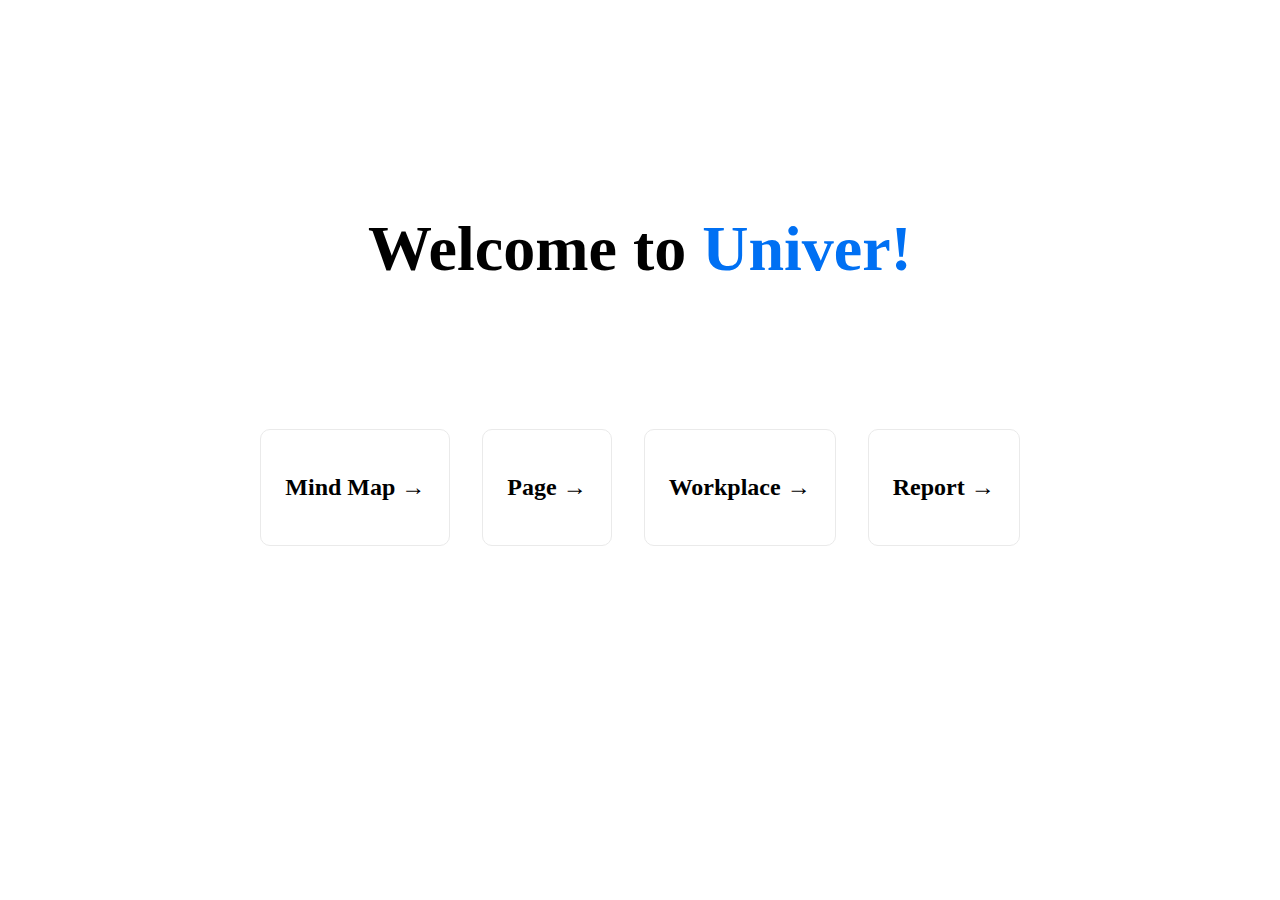
==== index.html @ 19201ba2 "new" ====
<!DOCTYPE html>
<html lang="en">
<head>
    <meta charset="UTF-8">
    <meta http-equiv="X-UA-Compatible" content="IE=edge">
    <meta name="viewport" content="width=device-width, initial-scale=1.0">
    <title>Univer Demo</title>
    <style>
        .main{
            display: flex;
            justify-content: center;
            align-items: center;

            min-height: 70vh;
            padding: 4rem 0;
            flex: 1 1;
            flex-direction: column;
        }
        .title{
            text-align: center;
            margin: 0;
            line-height: 1.15;
            font-size: 4rem;
            
        }
        .description{
            margin: 4rem 0;
            line-height: 1.5;
            font-size: 1.5rem;
            text-align: center;
        }
        .title a{
            color: #0070f3;
            text-decoration: none;
        }
        .list{
            display: flex;
            align-items: center;
            justify-content: center;
            flex-wrap: wrap;
        }

        .list .item{
            margin: 1rem;
            padding: 1.5rem;
            text-align: left;
            color: inherit;
            text-decoration: none;
            border: 1px solid #eaeaea;
            border-radius: 10px;
            transition: color .15s ease,border-color .15s ease;
            max-width: 300px;
        }
        .list .item:hover{
            color: #0070f3;
            border-color: #0070f3;
        }
    </style>
</head>
<body>
    <main class="main">
        <h1 class="title">Welcome to <a href="https://github.com/dream-num/univer">Univer!</a></h1>

        <p class="description"> </p>
        <!-- <p class="description">🚀Luckysheet 2.0 upgrade version</p> -->
        <div class="list">

            <a href="http://luckysheet.lashuju.com/mind-map/" target="_blank" rel="noopener noreferrer" class="item">
                <h2>Mind Map →</h2>
                <!-- <p>Univer Sheet Demo</p> -->
            </a>
            <a href="http://luckysheet.lashuju.com/page/?init=preset" target="_blank" rel="noopener noreferrer" class="item">
                <h2>Page →</h2>
                <!-- <p>Univer Sheet Demo</p> -->
            </a>
            <a href="http://luckysheet.lashuju.com/workplace/" target="_blank" rel="noopener noreferrer" class="item">
                <h2>Workplace →</h2>
                <!-- <p>Univer Sheet Demo</p> -->
            </a>
            <a href="http://luckysheet.lashuju.com/report/#/main" target="_blank" rel="noopener noreferrer" class="item">
                <h2>Report →</h2>
                <!-- <p>Univer Sheet Demo</p> -->
            </a>
            <!-- <a href="./sheet/" target="_blank" rel="noopener noreferrer" class="item">
                <h2>UniverSheet →</h2>
                <p>Univer Sheet Demo</p>
            </a>
            <a href="./doc/" target="_blank" rel="noopener noreferrer" class="item">
                <h2>UniverDoc →</h2>
                <p>Univer Doc Demo</p>
            </a>
            <a href="./slide/" target="_blank" rel="noopener noreferrer" class="item">
                <h2>UniverSlide →</h2>
                <p>Univer Slide Demo</p>
            </a> -->
        </div>
    </main>
    
</body>
</html>
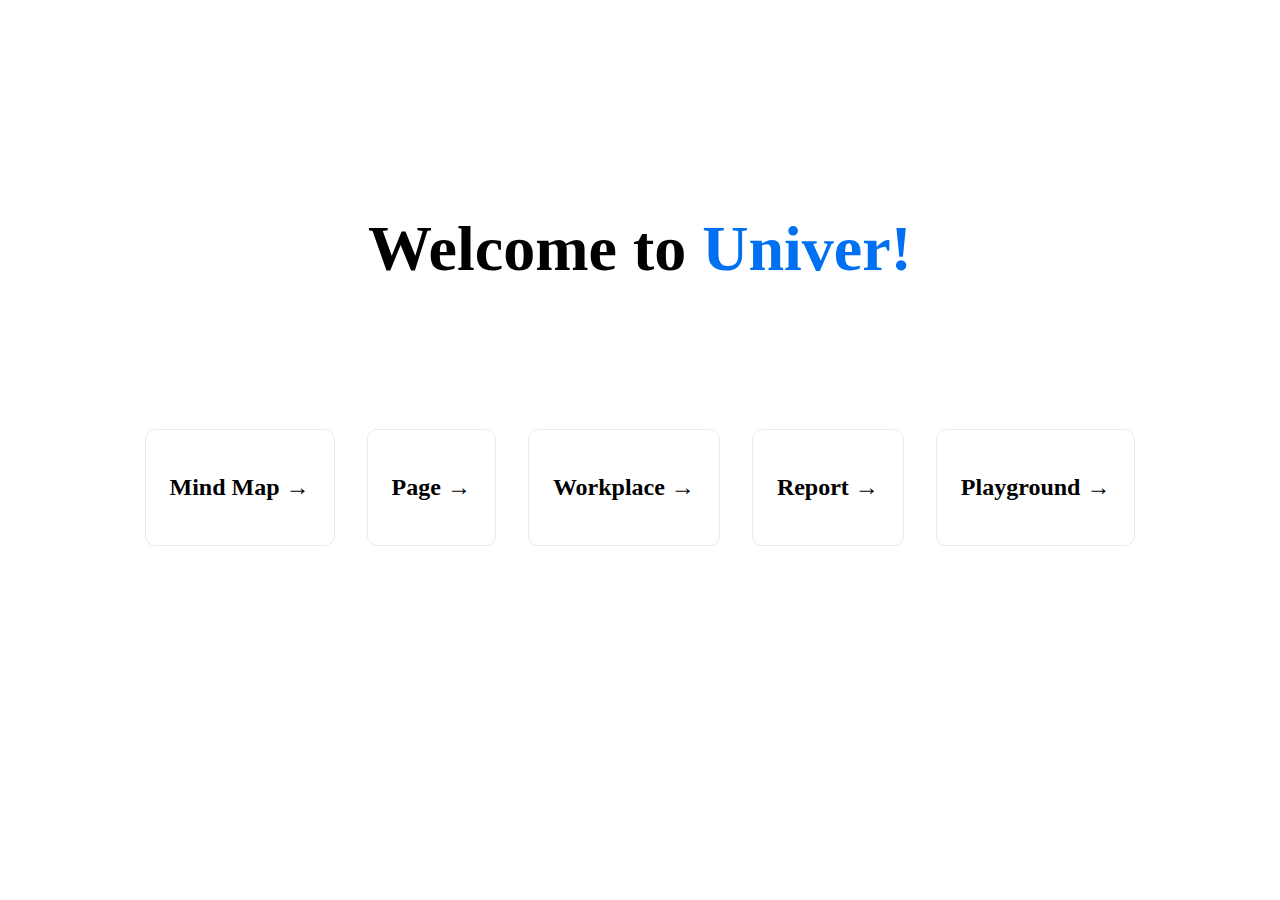
==== commit af27a61c: "playground" ====
--- a/index.html
+++ b/index.html
@@ -81,6 +81,10 @@
                 <h2>Report →</h2>
                 <!-- <p>Univer Sheet Demo</p> -->
             </a>
+            <a href="./playground/" target="_blank" rel="noopener noreferrer" class="item">
+                <h2>Playground →</h2>
+                <!-- <p>Univer Sheet Demo</p> -->
+            </a>
             <!-- <a href="./sheet/" target="_blank" rel="noopener noreferrer" class="item">
                 <h2>UniverSheet →</h2>
                 <p>Univer Sheet Demo</p>
